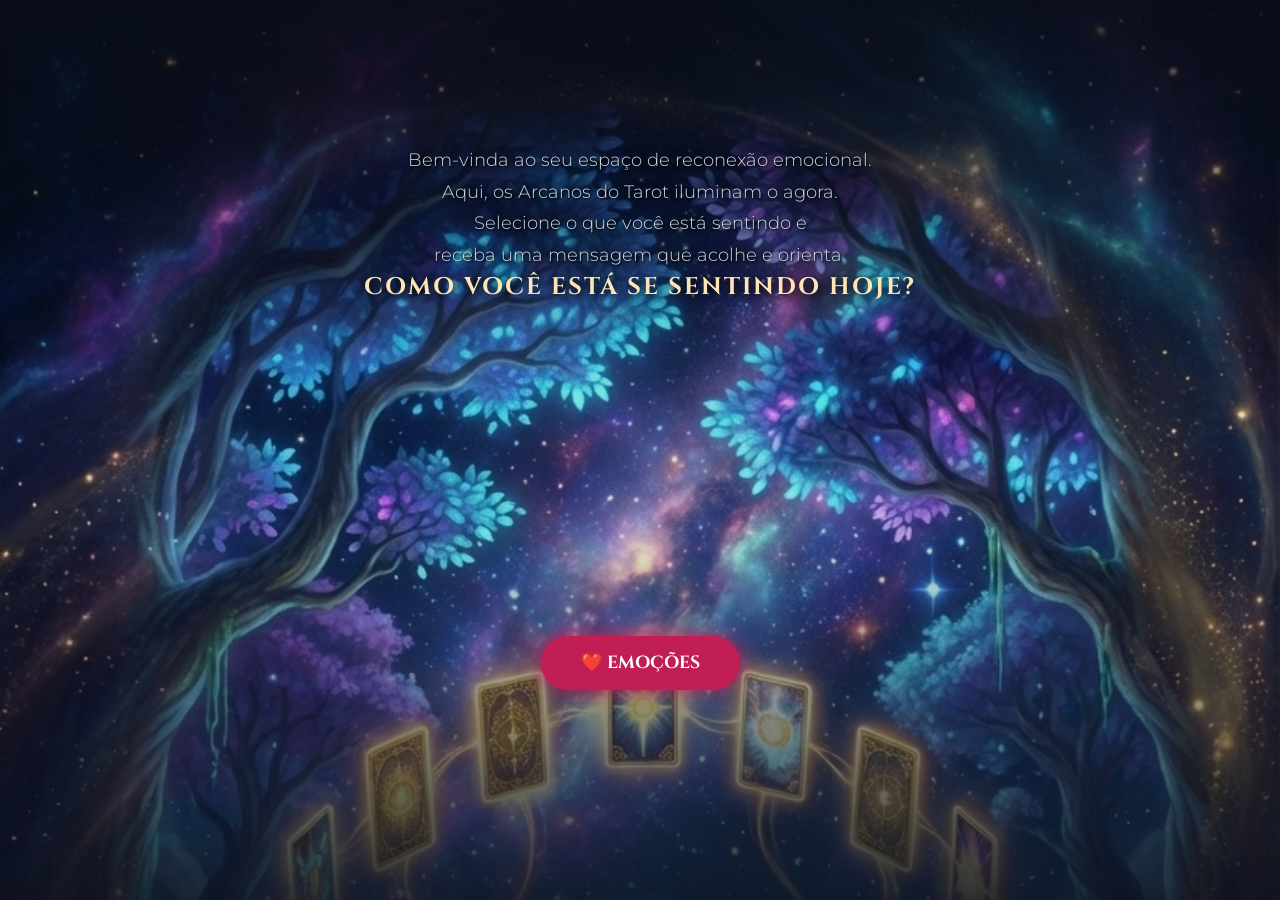
==== emocoes.html @ 445e3786 "Add files via upload" ====
<!DOCTYPE html>
<html lang="pt-br">

<head>
    <meta charset="UTF-8">
    <meta name="viewport" content="width=device-width, initial-scale=1.0">
    <title>Emoções</title>
    <link rel="stylesheet" href="style.css?v=4">
    <link rel="preconnect" href="https://fonts.googleapis.com">
    <link rel="preconnect" href="https://fonts.gstatic.com" crossorigin>
    <link href="https://fonts.googleapis.com/css2?family=Cinzel:wght@700&family=Montserrat:wght@400&display=swap"
        rel="stylesheet">
</head>

<body>
    <main class="tela-inicial">

        <p class="texto-introducao">
            Bem-vinda ao seu espaço de reconexão emocional.<br>
            Aqui, os Arcanos do Tarot iluminam o agora.<br>
            Selecione o que você está sentindo e<br>
            receba uma mensagem que acolhe e orienta.
        </p>

        <h2 class="pergunta-sentimento">Como você está se sentindo hoje?</h2>

        <button class="botao-iniciar" onclick="abrirPainel()">❤️ Emoções</button>

        <div id="painel-emocoes" class="painel-emocoes">
            <h3 class="titulo-painel">Sinto...</h3>
            <div class="grade-emocoes">
                <button onclick="selecionar('Ansiedade')">Ansiedade</button>
                <button onclick="selecionar('Apatia')">Apatia</button>
                <button onclick="selecionar('Baixa autoestima')">Baixa autoestima</button>
                <button onclick="selecionar('Bloqueio criativo')">Bloqueio criativo</button>
                <button onclick="selecionar('Cansaço')">Cansaço</button>
                <button onclick="selecionar('Ciúme')">Ciúme</button>
                <button onclick="selecionar('Confusão')">Confusão</button>
                <button onclick="selecionar('Culpa')">Culpa</button>
                <button onclick="selecionar('Dependência emocional')">Dependência emocional</button>
                <button onclick="selecionar('Desânimo')">Desânimo</button>
                <button onclick="selecionar('Desconexão espiritual')">Desconexão espiritual</button>
                <button onclick="selecionar('Desespero')">Desespero</button>
                <button onclick="selecionar('Dificuldade em se expressar')">Dificuldade em se expressar</button>
                <button onclick="selecionar('Dúvida')">Dúvida</button>
                <button onclick="selecionar('Emoção contida')">Emoção contida</button>
                <button onclick="selecionar('Estresse')">Estresse</button>
                <button onclick="selecionar('Excesso de racionalidade')">Excesso de racionalidade</button>
                <button onclick="selecionar('Falta de confiança')">Falta de confiança</button>
                <button onclick="selecionar('Falta de entusiasmo')">Falta de entusiasmo</button>
                <button onclick="selecionar('Falta de propósito')">Falta de propósito</button>
                <button onclick="selecionar('Frustração')">Frustração</button>
                <button onclick="selecionar('Idealização')">Idealização</button>
                <button onclick="selecionar('Impaciência')">Impaciência</button>
                <button onclick="selecionar('Impulsividade')">Impulsividade</button>
                <button onclick="selecionar('Insegurança')">Insegurança</button>
                <button onclick="selecionar('Instabilidade')">Instabilidade</button>
                <button onclick="selecionar('Irritação')">Irritação</button>
                <button onclick="selecionar('Melancolia')">Melancolia</button>
                <button onclick="selecionar('Medo')">Medo</button>
                <button onclick="selecionar('Medo da escassez')">Medo da escassez</button>
                <button onclick="selecionar('Medo de se expor')">Medo de se expor</button>
                <button onclick="selecionar('Procrastinação')">Procrastinação</button>
                <button onclick="selecionar('Raiva')">Raiva</button>
                <button onclick="selecionar('Resistência à mudança')">Resistência à mudança</button>
                <button onclick="selecionar('Sensação de estagnação')">Sensação de estagnação</button>
                <button onclick="selecionar('Solidão')">Solidão</button>
                <button onclick="selecionar('Tristeza')">Tristeza</button>
                <button onclick="selecionar('Vergonha')">Vergonha</button>

            </div>
            <button class="btn-fechar" onclick="fecharPainel()">Voltar</button>
        </div>
    </main>

    <script src="script.js"></script>
    <script>
        function abrirPainel() {
            document.getElementById('painel-emocoes').classList.add('ativo');
        }
        function fecharPainel() {
            document.getElementById('painel-emocoes').classList.remove('ativo');
        }
    </script>
</body>

</html>
---- style.css ----
/* 1. VARIÁVEIS E CORES */
:root {
    --cor-fundo-base: #0a0e1a;
    --cor-fundo-gradiente: #2e1a47;
    --cor-dourado-texto: #ffe4b5;
    --cor-dourado-brilho: #ffd700;
    --cor-texto-corpo: #d1d5db;
    /* Um cinza lunar suave */
    --cor-perola: #f4f1ea;
    /* Um off-white que lembra papel antigo ou luz da lua */
    --cor-vermelho-rubi: #c21e56;
    --fonte-titulo: 'Cinzel', serif;
    --fonte-texto: 'Montserrat', sans-serif;
}

/* 2. RESET */
* {
    margin: 0;
    padding: 0;
    box-sizing: border-box;
}

/* 3. ESTRUTURA DO CORPO */
body {
    margin: 0;
    min-height: 100vh;
    width: 100%;

    /* O GRADIENTE: Escuro nas pontas e transparente no meio */
    background-image:
        linear-gradient(rgba(10, 14, 26, 0.85) 0%,
            /* Topo bem escuro para o título */
            rgba(10, 14, 26, 0.1) 40%,
            /* Clareia para ver o rosto */
            rgba(10, 14, 26, 0.1) 60%,
            /* Mantém claro no centro */
            rgba(10, 14, 26, 0.85) 100%
            /* Base escura para o botão */
        ),
        url('imagens/home.png');

    /* CONFIGURAÇÕES DE IMAGEM: Isso impede que ela se divida ao meio */
    background-size: cover;
    background-position: top center;
    /* Fixa todas as telas no céu */
    background-repeat: no-repeat;
    background-attachment: fixed;

    /* Centralização do conteúdo */
    display: flex;
    justify-content: center;
    align-items: flex-start;
}

/* 4. ELEMENTOS DA HOME */
/* Título: Voltando à primeira versão que você aprovou */
.titulo-app {
    font-family: var(--fonte-titulo);
    color: #fff9e6;
    /* Tom mais claro e iluminado */
    font-size: 2.8rem;
    text-transform: uppercase;
    /* Força tudo para MAIÚSCULAS */
    letter-spacing: 4px;
    /* Aumentei um pouco para ficar mais imponente */

    /* Brilho mais nítido e sombra de contorno para destacar do fundo */
    text-shadow:
        0 0 12px rgba(255, 215, 0, 0.4),
        2px 2px 4px rgba(0, 0, 0, 0.9);
    margin-bottom: 5px;
}

.subtitulo {
    font-family: var(--fonte-texto);
    color: #ffffff;
    /* Branco total para maior clareza */
    font-size: 0.9rem;
    font-weight: 300;
    text-transform: uppercase;
    letter-spacing: 5px;
    opacity: 0.9;
    margin-bottom: 40px;
}

.texto-introducao {
    font-family: var(--fonte-texto);
    color: #ffffff;
    line-height: 1.8;
    max-width: 80%;
    margin: 0 auto;
    font-weight: 400;

    /* Em vez de 4 sombras retas, usamos uma 'nuvem' escura atrás da letra */
    /* 0 0 10px cria um brilho preto suave em volta de toda a letra */
    text-shadow:
        0 0 10px rgba(0, 0, 0, 0.9),
        1px 1px 2px rgba(0, 0, 0, 0.8);
}

.pergunta-sentimento {
    font-family: var(--fonte-titulo);
    color: #fff9e6;
    text-transform: uppercase;
    letter-spacing: 2px;

    /* Para a pergunta, que fica sobre a moça, a aura precisa ser um pouco mais forte */
    text-shadow:
        0 0 15px rgba(0, 0, 0, 1),
        2px 2px 5px rgba(0, 0, 0, 0.9);
}

.botao-iniciar {
    background-color: var(--cor-vermelho-rubi);
    color: #ffffff;
    font-family: var(--fonte-titulo);
    font-weight: 700;
    text-transform: uppercase;
    padding: 15px 40px;
    border: none;
    border-radius: 50px;
    font-size: 1.1rem;
    cursor: pointer;
    box-shadow: 0 0 20px var(--cor-vermelho-rubi);
    transition: transform 0.2s;
    margin-top: 35vh;
    /* Traz botão para área do peito (compensando o container que subiu) */
    display: flex;
    align-items: center;
    gap: 10px;
    animation: batimento 2s infinite ease-in-out;
}

.tela-inicial {
    display: flex;
    flex-direction: column;
    align-items: center;
    text-align: center;
    width: 100%;
    padding-top: 10vh;
    /* Ajuste global para o título ficar no céu */
}

/* O texto longo: Mais suave para não cansar a vista */
.texto-introducao {
    font-family: var(--fonte-texto);
    color: var(--cor-texto-corpo);
    font-size: 1.05rem;
    line-height: 1.8;
    max-width: 85%;
    margin: 0 auto;
    font-weight: 300;
}

.pergunta-sentimento {
    color: var(--cor-dourado-texto);
    text-shadow: 2px 2px 10px rgba(0, 0, 0, 1);
    /* Sombra total para garantir leitura */
}

/* =========================================
   ESTILOS DO PAINEL DE EMOÇÕES (MODAL)
========================================= */

#painel-emocoes {
    display: none !important;
    position: fixed;
    top: 50%;
    left: 50%;
    transform: translate(-50%, -50%);

    /* Efeito Vidro (Glassmorphism) Luxuoso */
    background: rgba(10, 14, 26, 0.6);
    backdrop-filter: blur(15px);
    -webkit-backdrop-filter: blur(15px);

    padding: 30px 20px 20px 20px;
    border-radius: 20px;
    border: 1px solid rgba(255, 215, 0, 0.3);
    /* Borda dourada sutil */
    box-shadow: 0 10px 30px rgba(0, 0, 0, 0.8), inset 0 0 20px rgba(255, 215, 0, 0.05);

    z-index: 1000;
    width: 90%;
    max-width: 450px;

    /* Limita o tamanho e cria estrutura pra rolagem */
    max-height: 75vh;
}

#painel-emocoes.ativo {
    display: flex !important;
    flex-direction: column;
}

/* Título dentro do Painel */
.titulo-painel {
    font-family: var(--fonte-titulo);
    color: var(--cor-dourado-brilho);
    text-align: center;
    font-size: 1.5rem;
    margin-top: 0;
    margin-bottom: 25px;
    font-weight: 400;
    letter-spacing: 2px;
}

/* Container da Lista com Rolagem */
.grade-emocoes {
    display: flex;
    flex-direction: column;
    gap: 12px;
    /* Espaço de respiro entre cada botão */

    /* Ativando a rolagem vertical */
    overflow-y: auto;
    padding-right: 10px;
    /* Espaço pra barra de rolagem não engolir o texto */

    /* Para não ficar encostado nas bordas do painel */
    max-height: calc(75vh - 100px);
}

/* Estilo elegante da Barra de Rolagem */
.grade-emocoes::-webkit-scrollbar {
    width: 6px;
}

.grade-emocoes::-webkit-scrollbar-track {
    background: rgba(255, 255, 255, 0.05);
    border-radius: 10px;
}

.grade-emocoes::-webkit-scrollbar-thumb {
    background: rgba(255, 215, 0, 0.4);
    /* Dourado esfumaçado */
    border-radius: 10px;
}

.grade-emocoes::-webkit-scrollbar-thumb:hover {
    background: rgba(255, 215, 0, 0.7);
}

/* O Novo Botão da Lista (Sem cara de botão, mais como link de menu) */
.grade-emocoes button {
    background: transparent;
    color: rgba(255, 255, 255, 0.85);
    /* Branco suave */
    font-family: var(--fonte-texto);
    font-size: 1.1rem;
    font-weight: 300;
    text-align: left;

    padding: 15px 20px;
    border: none;
    border-bottom: 1px solid rgba(255, 255, 255, 0.08);
    /* Linha divisória fina */
    border-radius: 8px;

    cursor: pointer;
    transition: all 0.3s ease;

    /* Evita que texto longo quebre de forma feia */
    white-space: normal;
    line-height: 1.4;
}

/* O último botão não precisa da linha embaixo */
.grade-emocoes button:last-child {
    border-bottom: none;
}

/* Efeito ao passar o mouse / tocar */
.grade-emocoes button:hover,
.grade-emocoes button:active {
    background: rgba(255, 215, 0, 0.1);
    /* Fundo dourado quase transparente */
    color: var(--cor-dourado-brilho);
    /* O texto acende em dourado */
    transform: translateX(10px);
    /* Botão desliza sutilmente pra direita */
    border-bottom-color: transparent;
}

/* =========================================
   ESTILOS DA TELA DE LEITURA (tiragem.html)
========================================= */

.tela-leitura {
    display: flex;
    flex-direction: column;
    align-items: center;
    width: 100%;
    min-height: 100vh;
    padding: 20px;
    box-sizing: border-box;
}

.cabecalho-leitura {
    width: 100%;
    max-width: 900px;
    display: flex;
    justify-content: flex-start;
    margin-bottom: 20px;
    margin-top: 10px;
}

.botao-voltar {
    color: var(--cor-dourado-texto);
    text-decoration: none;
    font-family: var(--fonte-texto);
    font-size: 1.1rem;
    font-weight: 500;
    transition: all 0.3s ease;
    text-transform: uppercase;
    letter-spacing: 1px;
    text-shadow: 0 0 10px rgba(0, 0, 0, 0.8);
}

.botao-voltar:hover {
    color: var(--cor-dourado-brilho);
    transform: translateX(-5px);
}

.painel-leitura {
    display: flex;
    flex-direction: row;
    gap: 40px;
    align-items: center;
    background: rgba(10, 14, 26, 0.7);
    backdrop-filter: blur(15px);
    -webkit-backdrop-filter: blur(15px);
    padding: 40px;
    border-radius: 20px;
    border: 1px solid rgba(255, 215, 0, 0.2);
    box-shadow: 0 15px 40px rgba(0, 0, 0, 0.6);
    width: 100%;
    max-width: 900px;
}

.container-imagem {
    flex: 1;
    display: flex;
    justify-content: center;
    align-items: center;
}

.placeholder-carta {
    width: 100%;
    max-width: 300px;
    aspect-ratio: 2 / 3;
    background: linear-gradient(135deg, rgba(255, 215, 0, 0.1), rgba(0, 0, 0, 0.5));
    border: 2px dashed rgba(255, 215, 0, 0.4);
    border-radius: 15px;
    display: flex;
    justify-content: center;
    align-items: center;
    color: rgba(255, 215, 0, 0.5);
    font-family: var(--fonte-titulo);
    font-size: 1.5rem;
    box-shadow: 0 0 30px rgba(0, 0, 0, 0.8);
}

.imagem-carta {
    width: 100%;
    max-width: 300px;
    border-radius: 15px;
    box-shadow: 0 0 30px rgba(0, 0, 0, 0.8), inset 0 0 10px rgba(255, 215, 0, 0.2);
    /* Quando você colocar as imagens, ativaremos isso. Agora tá escondido pra dar lugar ao placeholder. */
    display: none;
}

.conteudo-leitura {
    flex: 1.5;
    display: flex;
    flex-direction: column;
    justify-content: center;
    text-align: left;
}

.titulo-carta {
    font-family: var(--fonte-titulo);
    color: var(--cor-dourado-brilho);
    font-size: 2.2rem;
    margin-top: 0;
    margin-bottom: 20px;
    letter-spacing: 2px;
}

.texto-carta {
    font-family: var(--fonte-texto);
    color: rgba(255, 255, 255, 0.9);
    font-size: 1.1rem;
    line-height: 1.8;
    font-weight: 300;
    margin-bottom: 30px;
    white-space: pre-line;
    /* Respeita as quebras de linha do seu texto */
}

.botao-secundario {
    background-color: transparent;
    color: rgba(255, 255, 255, 0.5);
    border: 1px solid rgba(255, 255, 255, 0.2);
    padding: 12px 25px;
    border-radius: 50px;
    font-family: var(--fonte-texto);
    font-size: 0.95rem;
    cursor: not-allowed;
    text-transform: uppercase;
    letter-spacing: 1px;
    align-self: flex-start;
}

/* --- RESPONSIVIDADE PARA TELA DE LEITURA --- */

@media (max-width: 800px) {
    .painel-leitura {
        flex-direction: column;
        padding: 25px;
        gap: 25px;
    }

    .conteudo-leitura {
        text-align: center;
        align-items: center;
        /* Centraliza o botão secundário em telas pequenas */
    }

    .botao-secundario {
        align-self: center;
    }

    .titulo-carta {
        font-size: 1.8rem;
    }
}

@media (max-width: 480px) {
    .painel-leitura {
        padding: 15px;
        border-radius: 15px;
    }
    
    .texto-carta {
        font-size: 1rem;
    }
    
    .titulo-carta {
        font-size: 1.5rem;
    }
}

.botao-iniciar:hover {
    transform: scale(1.05);
}

@keyframes batimento {
    0% {
        transform: scale(1);
        box-shadow: 0 0 15px var(--cor-vermelho-rubi);
    }

    50% {
        transform: scale(1.05);
        box-shadow: 0 0 30px var(--cor-vermelho-rubi);
    }

    100% {
        transform: scale(1);
        box-shadow: 0 0 15px var(--cor-vermelho-rubi);
    }
}

/* 7. AJUSTES DE TELA (MEDIA QUERIES) - SEMPRE NO FINAL DO ARQUIVO */

/* 1. CELULARES (Telas estreitas) */
@media (max-width: 600px) {
    body {
        background-position: top center;
    }

    .titulo-app {
        font-size: 1.8rem;
        margin-bottom: 5px;
    }

    .subtitulo {
        font-size: 0.9rem;
        padding: 0 20px;
    }

    .texto-introducao {
        font-size: 0.95rem;
        max-width: 95%;
    }

    .tela-inicial {
        padding-top: 8vh;
    }

    .botao-iniciar {
        margin-top: 25vh;
        padding: 12px 30px;
        font-size: 1rem;
    }
}

/* --- GRUPOS ESPECÍFICOS DE DISPOSITIVOS --- */

/* 2. CELULARES CURTOS (iPhone SE, Galaxy S8+, Z Fold) - Texto e Botão 1 linha pra cima */
@media (max-width: 400px) and (max-height: 750px),
(max-width: 350px) {
    .tela-inicial {
        padding-top: 4vh !important;
        /* Subiu ~1 linha do padrão 8vh */
    }

    .botao-iniciar {
        margin-top: 21vh !important;
        /* Subiu ~1 linha do padrão 25vh */
    }
}

/* 3. CELULARES ALTOS / LARGOS (iPhone XR, 14 Pro Max, Pixel 7, S20 Ultra, A51, Surface Duo) - Botão 1 linha pra baixo */
@media (min-width: 400px) and (max-width: 550px) and (min-height: 800px),
(width: 540px) and (height: 720px) {
    .botao-iniciar {
        margin-top: 29vh !important;
        /* Desceu ~1 linha do padrão 25vh */
    }
}

/* 4. TABLETS MÉDIOS (iPad Air) - Botão 1 linha pra cima */
@media (min-width: 820px) and (max-width: 834px) {
    body {
        background-position: top center !important;
    }

    .tela-inicial {
        padding-top: 8vh !important;
    }

    .titulo-app {
        font-size: 2.2rem;
        margin-bottom: 5px;
    }

    .texto-introducao {
        font-size: 1.1rem;
        max-width: 90%;
    }

    .botao-iniciar {
        margin-top: 36vh !important;
        /* Estava em 31vh (testa), 35vh original. Vamos tentar 36vh para descer um pouquinho mais pro peito. */
    }
}

/* 5. TABLETS GRANDES (iPad Pro) - Botão 2 linhas pra cima */
@media (min-width: 1024px) and (max-width: 1366px) {
    body {
        background-position: top center !important;
    }

    .tela-inicial {
        padding-top: 16vh !important;
        /* Texto tava bom (desceu 2 linhas do 8vh), mas vamos checar o botão! */
    }

    .titulo-app {
        font-size: 2.2rem;
        margin-bottom: 5px;
    }

    .texto-introducao {
        font-size: 1.1rem;
        max-width: 90%;
    }

    .botao-iniciar {
        margin-top: 37vh !important;
        /* Estava em 27vh (testa) depois 35vh original. Vamos tentar 37vh pra descer bem do rosto. */
    }
}

/* 6. DESKTOPS E NOTEBOOKS (Telas Largas) */
@media (min-width: 1367px) {
    body {
        /* Para telas muito largas, centralizar totalmente a imagem distribui o corte entre cima e baixo, mantendo a moça e as cartas do meio visíveis */
        background-size: cover !important;
        background-position: center center !important;
    }

    .tela-inicial {
        /* Desce o texto forçado mais ou menos uma "linha". Antes era 20vh, subiu pra 24vh */
        padding-top: 24vh !important;
    }

    .botao-iniciar {
        /* Para o botão não descer junto com o texto pro umbigo dela, eu compenso reduzindo a margem aqui um pouquinho */
        margin-top: 21vh !important;
    }
}

/* 11. CONTATO WHATSAPP (TIRAGEM) */
.contato-container {
    margin-top: 2.5rem;
    padding-top: 1.5rem;
    border-top: 1px solid rgba(255, 215, 0, 0.2);
    display: flex;
    flex-direction: column;
    align-items: center;
    gap: 1rem;
    text-align: center;
}

.texto-contato {
    font-size: 0.95rem;
    color: var(--cor-perola);
    font-family: var(--fonte-titulo);
    line-height: 1.4;
    max-width: 90%;
}

.botao-whatsapp {
    background: linear-gradient(135deg, rgba(37, 211, 102, 0.1) 0%, rgba(18, 140, 126, 0.3) 100%);
    border: 1px solid rgba(37, 211, 102, 0.4);
    color: var(--cor-perola);
    padding: 0.8rem 2rem;
    font-family: var(--fonte-texto);
    font-weight: 500;
    font-size: 1rem;
    border-radius: 30px;
    cursor: pointer;
    display: inline-flex;
    align-items: center;
    justify-content: center;
    gap: 0.6rem;
    transition: all 0.3s ease;
    text-transform: uppercase;
    letter-spacing: 1px;
    text-decoration: none;
    display: inline-block;
    backdrop-filter: blur(5px);
}

.botao-whatsapp:hover {
    background: linear-gradient(135deg, rgba(37, 211, 102, 0.25) 0%, rgba(18, 140, 126, 0.5) 100%);
    box-shadow: 0 0 15px rgba(37, 211, 102, 0.4);
    transform: translateY(-2px);
    border-color: rgba(37, 211, 102, 0.8);
    color: #fff;
}
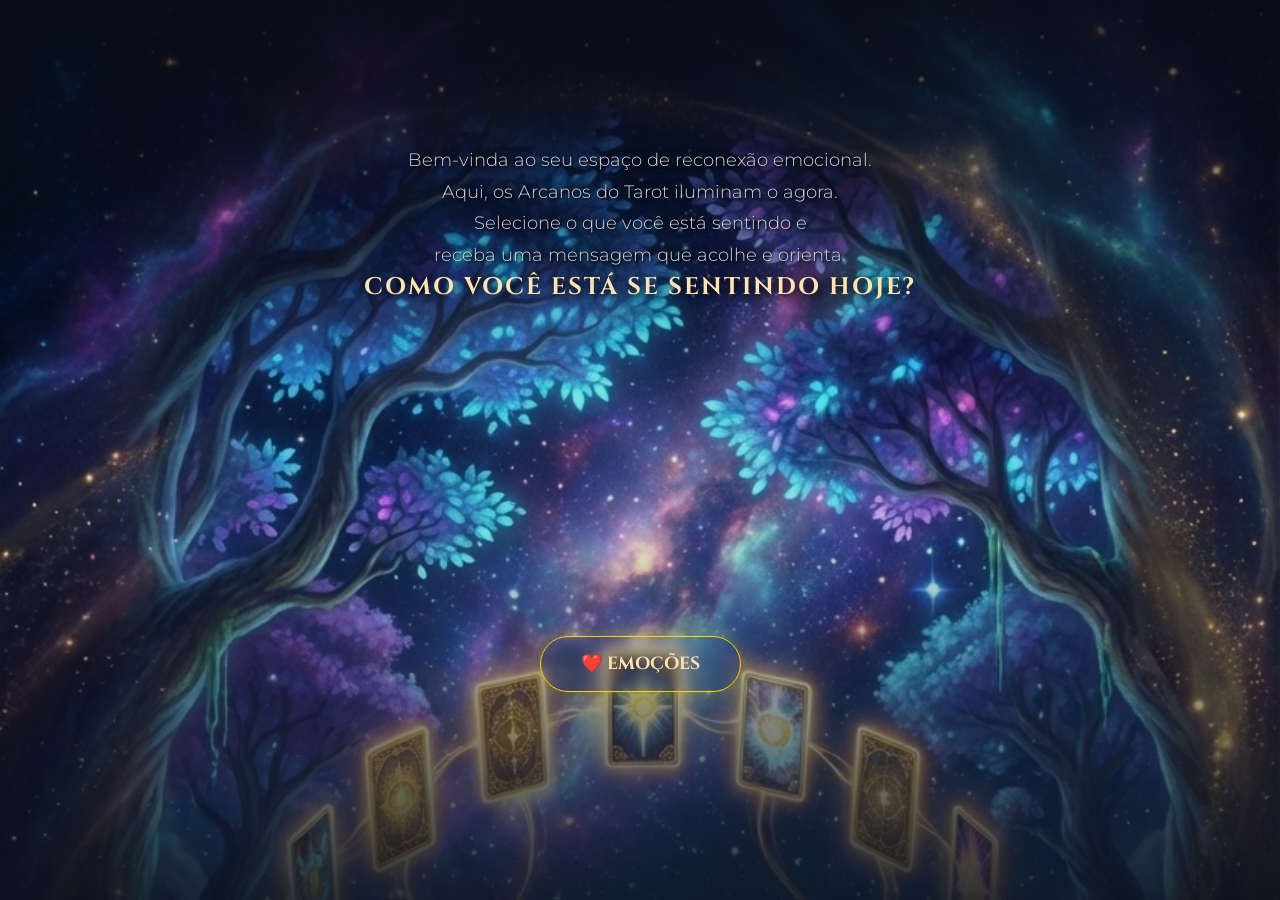
==== commit ccd78e4e: "Add files via upload" ====
--- a/emocoes.html
+++ b/emocoes.html
@@ -5,6 +5,7 @@
     <meta charset="UTF-8">
     <meta name="viewport" content="width=device-width, initial-scale=1.0">
     <title>Emoções</title>
+    <link rel="manifest" href="manifest.json">
     <link rel="stylesheet" href="style.css?v=4">
     <link rel="preconnect" href="https://fonts.googleapis.com">
     <link rel="preconnect" href="https://fonts.gstatic.com" crossorigin>
@@ -13,6 +14,13 @@
 </head>
 
 <body>
+    <script>
+        if ('serviceWorker' in navigator) {
+            window.addEventListener('load', () => {
+                navigator.serviceWorker.register('sw.js');
+            });
+        }
+    </script>
     <main class="tela-inicial">
 
         <p class="texto-introducao">
--- a/style.css
+++ b/style.css
@@ -111,24 +111,27 @@
 }
 
 .botao-iniciar {
-    background-color: var(--cor-vermelho-rubi);
-    color: #ffffff;
+    background-color: transparent;
+    color: var(--cor-dourado-texto);
     font-family: var(--fonte-titulo);
     font-weight: 700;
     text-transform: uppercase;
     padding: 15px 40px;
-    border: none;
+    border: 1px solid var(--cor-dourado-brilho);
     border-radius: 50px;
     font-size: 1.1rem;
     cursor: pointer;
-    box-shadow: 0 0 20px var(--cor-vermelho-rubi);
+    box-shadow: 0 0 20px rgba(255, 215, 0, 0.3);
     transition: transform 0.2s;
     margin-top: 35vh;
     /* Traz botão para área do peito (compensando o container que subiu) */
     display: flex;
     align-items: center;
+    justify-content: center;
     gap: 10px;
     animation: batimento 2s infinite ease-in-out;
+    text-decoration: none;
+    backdrop-filter: blur(5px);
 }
 
 .tela-inicial {
@@ -282,6 +285,30 @@
     border-bottom-color: transparent;
 }
 
+/* Botão Voltar do Painel de Emoções */
+.btn-fechar {
+    background: transparent;
+    color: rgba(255, 255, 255, 0.6);
+    border: 1px solid rgba(255, 255, 255, 0.2);
+    padding: 10px 30px;
+    border-radius: 30px;
+    font-family: var(--fonte-texto);
+    font-size: 0.9rem;
+    cursor: pointer;
+    text-transform: uppercase;
+    letter-spacing: 1.5px;
+    transition: all 0.3s ease;
+    margin-top: 20px;
+    align-self: center;
+}
+
+.btn-fechar:hover {
+    background: rgba(255, 255, 255, 0.1);
+    color: var(--cor-perola);
+    border-color: rgba(255, 255, 255, 0.5);
+    transform: scale(1.05);
+}
+
 /* =========================================
    ESTILOS DA TELA DE LEITURA (tiragem.html)
 ========================================= */
@@ -306,20 +333,29 @@
 }
 
 .botao-voltar {
+    display: inline-flex;
+    align-items: center;
+    gap: 8px;
+    background: rgba(255, 215, 0, 0.05);
     color: var(--cor-dourado-texto);
     text-decoration: none;
     font-family: var(--fonte-texto);
-    font-size: 1.1rem;
+    font-size: 0.95rem;
     font-weight: 500;
+    padding: 8px 16px;
+    border: 1px solid rgba(255, 215, 0, 0.3);
+    border-radius: 20px;
     transition: all 0.3s ease;
     text-transform: uppercase;
     letter-spacing: 1px;
-    text-shadow: 0 0 10px rgba(0, 0, 0, 0.8);
+    backdrop-filter: blur(5px);
 }
 
 .botao-voltar:hover {
+    background: rgba(255, 215, 0, 0.15);
+    border-color: rgba(255, 215, 0, 0.6);
     color: var(--cor-dourado-brilho);
-    transform: translateX(-5px);
+    transform: translateX(-4px);
 }
 
 .painel-leitura {
@@ -458,17 +494,17 @@
 @keyframes batimento {
     0% {
         transform: scale(1);
-        box-shadow: 0 0 15px var(--cor-vermelho-rubi);
+        box-shadow: 0 0 15px rgba(255, 215, 0, 0.2);
     }
 
     50% {
         transform: scale(1.05);
-        box-shadow: 0 0 30px var(--cor-vermelho-rubi);
+        box-shadow: 0 0 30px rgba(255, 215, 0, 0.5);
     }
 
     100% {
         transform: scale(1);
-        box-shadow: 0 0 15px var(--cor-vermelho-rubi);
+        box-shadow: 0 0 15px rgba(255, 215, 0, 0.2);
     }
 }
 
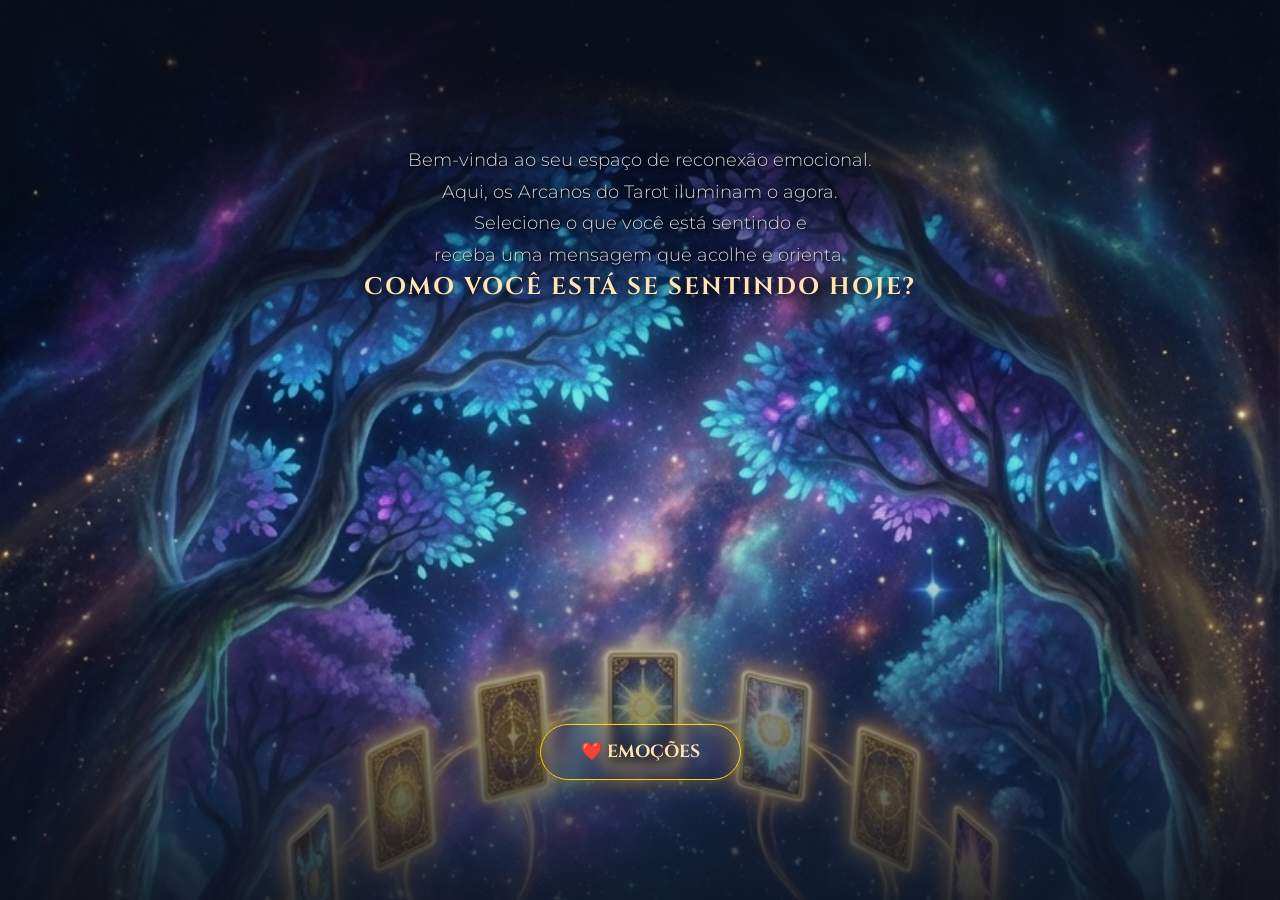
==== commit 93bc4262: "Add files via upload" ====
--- a/emocoes.html
+++ b/emocoes.html
@@ -4,7 +4,9 @@
 <head>
     <meta charset="UTF-8">
     <meta name="viewport" content="width=device-width, initial-scale=1.0">
-    <title>Emoções</title>
+    <title>Meu Refúgio - Emoções</title>
+    <link rel="icon" href="imagens/icone_app.png">
+    <link rel="apple-touch-icon" href="imagens/icone_app.png">
     <link rel="manifest" href="manifest.json">
     <link rel="stylesheet" href="style.css?v=4">
     <link rel="preconnect" href="https://fonts.googleapis.com">
--- a/style.css
+++ b/style.css
@@ -123,9 +123,9 @@
     cursor: pointer;
     box-shadow: 0 0 20px rgba(255, 215, 0, 0.3);
     transition: transform 0.2s;
-    margin-top: 35vh;
-    /* Traz botão para área do peito (compensando o container que subiu) */
-    display: flex;
+    margin-top: auto;
+    /* Botão empurrado para o final da tela */
+    display: inline-flex;
     align-items: center;
     justify-content: center;
     gap: 10px;
@@ -141,7 +141,8 @@
     text-align: center;
     width: 100%;
     padding-top: 10vh;
-    /* Ajuste global para o título ficar no céu */
+    min-height: 90vh;
+    padding-bottom: 30px;
 }
 
 /* O texto longo: Mais suave para não cansar a vista */
@@ -536,7 +537,7 @@
     }
 
     .botao-iniciar {
-        margin-top: 25vh;
+        margin-top: auto;
         padding: 12px 30px;
         font-size: 1rem;
     }
@@ -553,8 +554,7 @@
     }
 
     .botao-iniciar {
-        margin-top: 21vh !important;
-        /* Subiu ~1 linha do padrão 25vh */
+        margin-top: auto !important;
     }
 }
 
@@ -562,8 +562,7 @@
 @media (min-width: 400px) and (max-width: 550px) and (min-height: 800px),
 (width: 540px) and (height: 720px) {
     .botao-iniciar {
-        margin-top: 29vh !important;
-        /* Desceu ~1 linha do padrão 25vh */
+        margin-top: auto !important;
     }
 }
 
@@ -588,8 +587,7 @@
     }
 
     .botao-iniciar {
-        margin-top: 36vh !important;
-        /* Estava em 31vh (testa), 35vh original. Vamos tentar 36vh para descer um pouquinho mais pro peito. */
+        margin-top: auto !important;
     }
 }
 
@@ -615,8 +613,7 @@
     }
 
     .botao-iniciar {
-        margin-top: 37vh !important;
-        /* Estava em 27vh (testa) depois 35vh original. Vamos tentar 37vh pra descer bem do rosto. */
+        margin-top: auto !important;
     }
 }
 
@@ -634,8 +631,7 @@
     }
 
     .botao-iniciar {
-        /* Para o botão não descer junto com o texto pro umbigo dela, eu compenso reduzindo a margem aqui um pouquinho */
-        margin-top: 21vh !important;
+        margin-top: auto !important;
     }
 }
 
